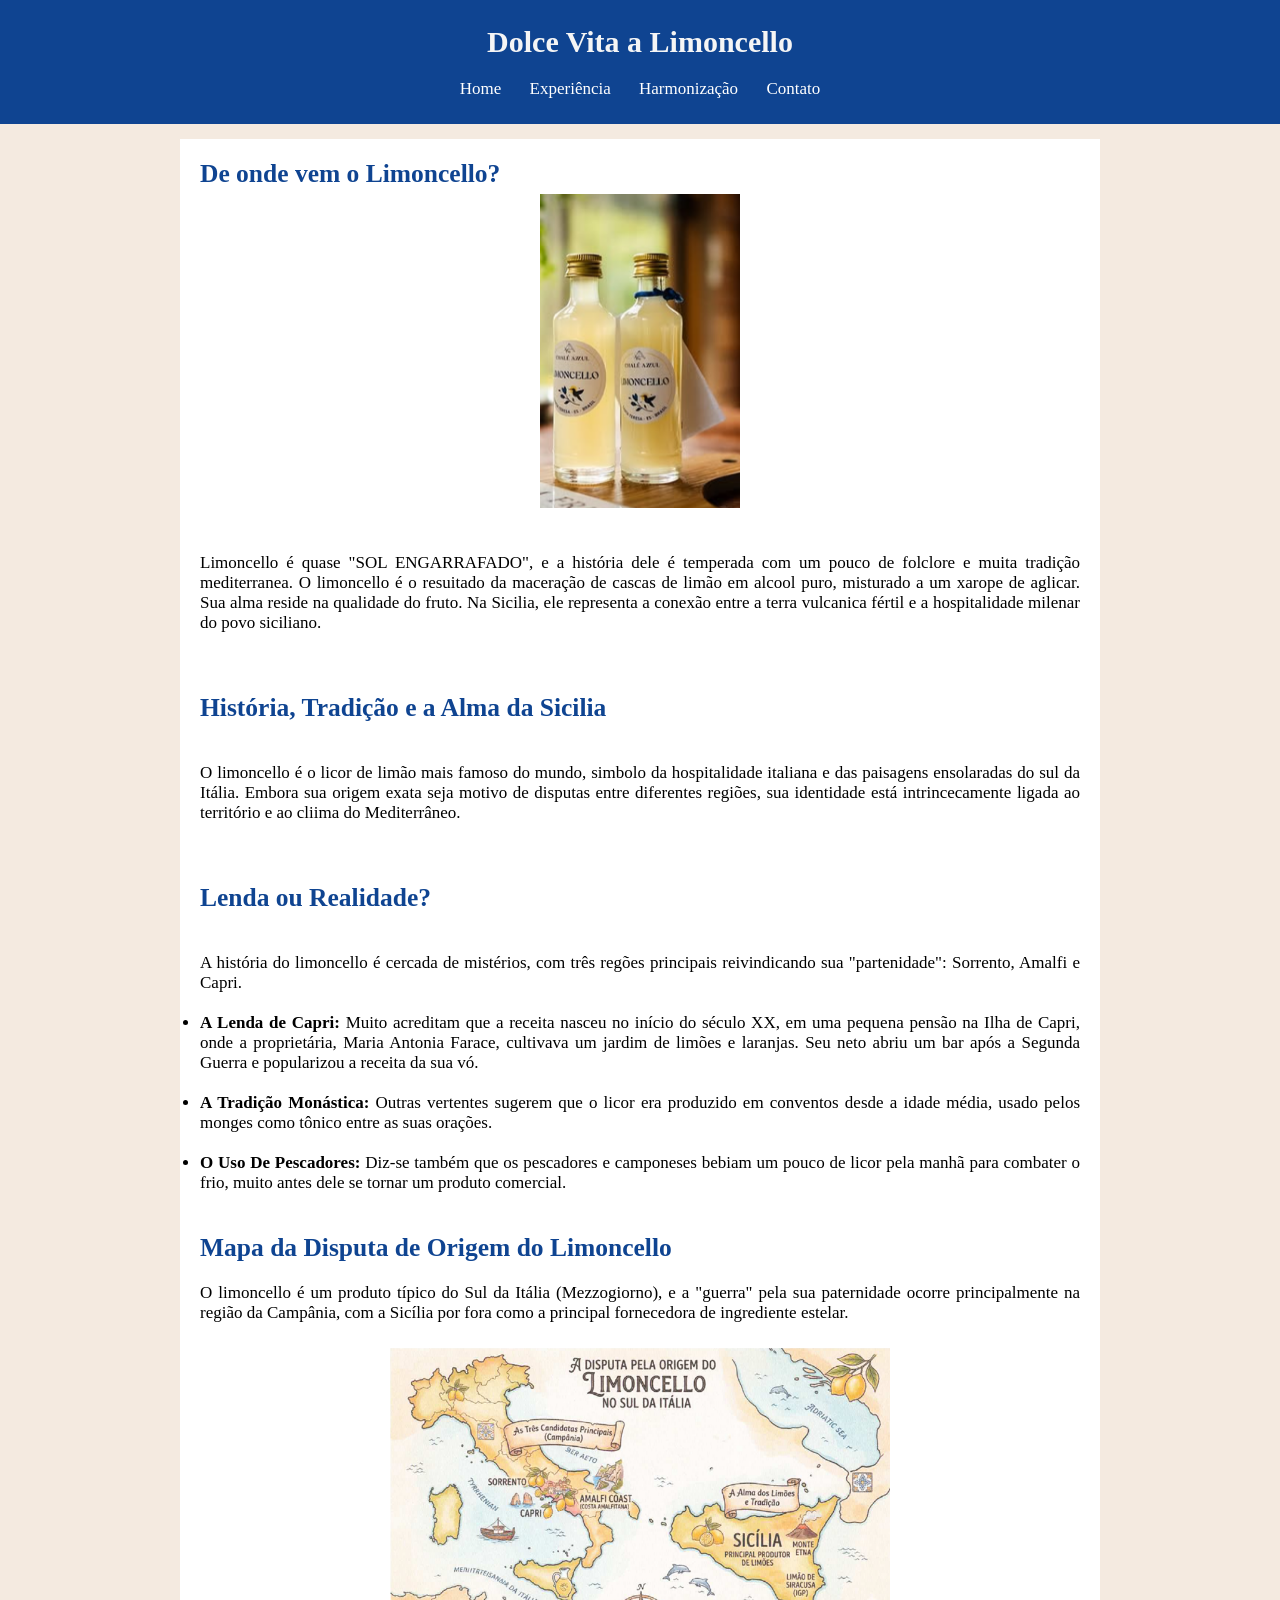
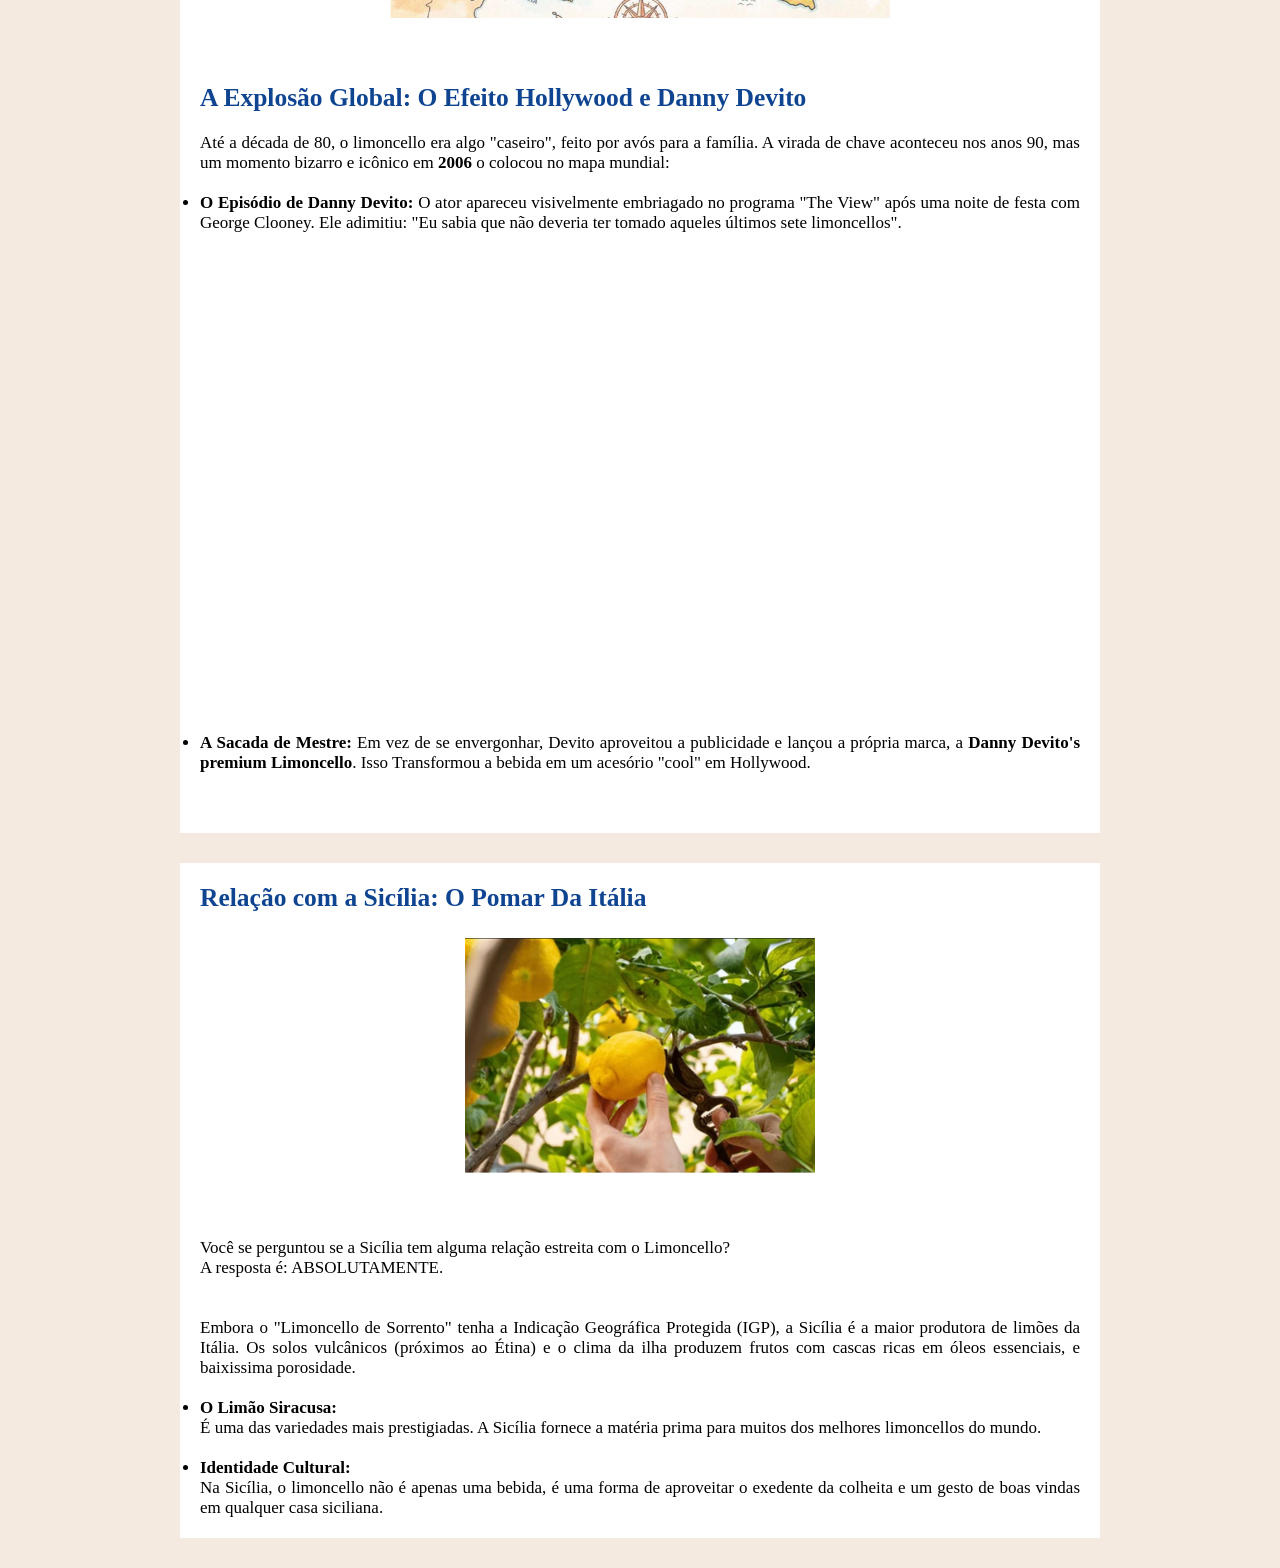
==== index.html @ cee3f82c "Add files via upload" ====
<!DOCTYPE html>
<html lang="pt-br">

<head>
    <meta charset="UTF-8">
    <meta name="viewport" content="width=device-width, initial-scale=1.0">
    <title>Dolce Vita a Limoncello-Home</title>

    <link rel="stylesheet" href="style.css" >
</head>

<body>

    <div id="header">

        <div id="logo">
            <h1>Dolce Vita a Limoncello</h1>
        </div>
    
        <div id="menu">
            <a href="index.html">Home</a>
            <a href="index2.html">Experiência</a>
            <a href="index4.html">Harmonização</a>
            <a href="index3.html">Contato</a>
        </div>

    </div>

    <div id="content">

        <div id="posts">

            <!-- abertura postagem -->
            <div class="post">
                <h2>De onde vem o Limoncello?</h2>
                <img class="img-post" src="garrafinha-de-limoncello.png"><br><br>
                <p>
Limoncello é quase "SOL ENGARRAFADO", e a história dele é temperada com um pouco de folclore e muita tradição mediterranea. O limoncello é o resuitado da maceração de cascas de limão em alcool puro, misturado a um xarope de aglicar. Sua alma reside na qualidade do fruto. Na Sicilia, ele representa a conexão entre a terra vulcanica fértil e a hospitalidade milenar do povo siciliano.
</p>
<br><br><br>

                <h2>História, Tradição e a Alma da Sicilia</h2><br>
                <br>
                <p>
                 O limoncello é o licor de limão mais famoso do mundo, simbolo da hospitalidade italiana e das paisagens ensolaradas do sul da Itália. Embora sua origem exata seja motivo de disputas entre diferentes regiões, sua identidade está intrincecamente ligada ao território e ao cliima do Mediterrâneo.    
                </p><br><br><br>

                <h2> Lenda ou Realidade? </h2><br><br>
                <p>
                    A história do limoncello é cercada de mistérios, com três regões principais reivindicando sua "partenidade": Sorrento, Amalfi e Capri.
                    <br><br>
                    <ul>
                        <li><b>A Lenda de Capri:</b> Muito acreditam que a receita nasceu no início do século XX, em uma pequena pensão na Ilha de Capri, onde a proprietária, Maria Antonia Farace, cultivava um jardim de limões e laranjas. Seu neto abriu um bar após  a Segunda Guerra  e popularizou a receita da sua vó. </li><br>
                        <li>
                            <b>A Tradição Monástica:</b>
                            Outras vertentes sugerem que o licor era produzido em conventos desde a idade média, usado pelos monges como tônico entre as suas orações.
                        </li><br>
                        <li>
                            <b>O Uso De Pescadores:</b>
                            Diz-se também que os pescadores e camponeses bebiam um pouco de licor pela manhã para combater o frio, muito antes dele se tornar um produto comercial.
                        </li>
                    </ul>
                </p>
             <br><br>
                
                <h2>Mapa da Disputa de Origem do Limoncello</h2><br>
                <p>
                    O limoncello é um produto típico do Sul da Itália (Mezzogiorno), e a "guerra" pela sua paternidade ocorre principalmente na região da Campânia, com a Sicília por fora como a principal fornecedora de ingrediente estelar.
                </p><br>
                <img class="img-post3" src="mapa.png"><br><br><br>

                <h2>
                    A Explosão Global: O Efeito Hollywood e Danny Devito
                </h2><br>
                <p>
                    Até a década de 80, o limoncello era algo "caseiro", feito por avós para a família. A virada de chave aconteceu nos anos 90, mas um momento bizarro e icônico em <b>2006</b> o colocou no mapa mundial:
                </p><br>
                <ul>
                    <li>
                        <b> O Episódio de Danny Devito:</b> O ator apareceu visivelmente embriagado no programa "The View" após uma noite de festa com George Clooney. Ele adimitiu: "Eu sabia que não deveria ter tomado aqueles últimos sete limoncellos".
                    </li><br><br>
                    <iframe width="100%" height="415" src="https://www.youtube.com/embed/46wakJ8oggM?si=BJZEupOuwnq8N5jR" title="Danny Devito Limoncello" frameborder="0" allow="accelerometer; autoplay; clipboard-write; encrypted-media; gyroscope; picture-in-picture; web-share" referrerpolicy="strict-origin-when-cross-origin" allowfullscreen></iframe><br><br><br>
                    <li>
                        <b> A Sacada de Mestre:</b>
                        Em vez de se envergonhar, Devito aproveitou a publicidade e lançou a própria marca, a <b>Danny Devito's premium Limoncello</b>. Isso Transformou a bebida em um acesório "cool" em Hollywood.
                    </li><br><br>
                </ul>



            </div>
            <!--fechamento postagem -->

                        <!-- abertura postagem -->
            <div class="post">
                <h2 class="centralizar">Relação com a Sicília: O Pomar Da Itália</h2><br>
                <img class="img-post2" src="colheita-do-limao.png">
                <br><br><br>
                <p>
                    Você se perguntou se a Sicília tem alguma relação estreita com o Limoncello?<br> A resposta é: ABSOLUTAMENTE.
                </p>
                <br><br>
                <p>
                    Embora o "Limoncello de Sorrento" tenha a Indicação Geográfica Protegida (IGP), a Sicília é a maior produtora de limões da Itália. Os solos vulcânicos (próximos ao Étina) e o clima da ilha produzem frutos com cascas ricas em óleos essenciais, e baixissima porosidade.
                </p><br>
                <ul>
                    <li><h4>O Limão Siracusa:</h4>
                    É uma das variedades mais prestigiadas. A Sicília fornece a matéria prima para muitos dos melhores limoncellos do mundo.
                    </li><br>
                    <li>
                        <h4>Identidade Cultural:</h4>
                        Na Sicília, o limoncello não é apenas uma bebida, é uma forma de aproveitar o exedente da colheita e um gesto de boas vindas em qualquer casa siciliana.
                    </li>
                </ul>
               
            </div>
            <!--fechamento postagem -->

        </div>
    </div>
</body>

</html>
---- style.css ----
/*
********limpar formatações********
*/
*{
    margin: 0;
    padding: 0;
}

/*
******** formatações genericas********
*/

body{
    font-size: 17px;
    font-family:the bigmounth 'Lucida Sans', 'Lucida Sans Regular', 'Lucida Grande', 'Lucida Sans Unicode', Geneva, Verdana, sans-serif;
    background: #F4EAE0
}

h1{
    color: whitesmoke;
    font-size: 30px;
}

h2{
    color: #0F4491;
}

h3{
    color: rgb(12, 12, 12);
    padding: 5px;
}



/*
********header********
*/
#header{
    background-color:#0F4491;
    padding: 15px;
    text-align: center;
}

#logo, #menu{
padding: 10px;

}

#header a:link, #header a:visited{
    color: white;
    padding:8px 12px;
}

#header a:hover{
    color: #0F4491;
    background-color: white;
    text-decoration:none;
}

.white{
    color: white;
}

/*
********conteudo********
*/
#content{
    width: 920px;
    margin: 0 auto;
    padding: 15px;
    text-align: justify;
}
#posts{
   width: 920px;
    float: left;
}

.post{
    padding: 20px;
    margin-bottom: 30px;
    background-color: white;
    text-align:justify;
}

.img-post{
    width: 200px;
    height: auto;
    display: block;
    margin: 5px auto;
}

.img-post2{
    width: 350px;
    height: auto;
    display: block;
    margin: 5px auto;
}

.img-post3{
    width: 500px;
    height: auto;
    display: block;
    margin: 5px auto;
}


/*
********* rigth side*********
*/
#right-side{
    width: 20px;
    float: right;

}

.content-right{
    background-color: white;
    padding: 10px;
    margin-bottom: 200px;
}
.post-right{
    font-size: 15px;
    padding: 5px;
    border-bottom: 1px dotted;
}

/*
********* FORMATAÇÃO DE LINKS*********
*/

a{
    text-decoration:none;
}

a:link, a:visited{
    color:#0F4491;
}

a:hover{
    text-decoration:underline
}

/*
********* footer*********
*/

#footer{
    clear: both;
    text-align: center;
    padding: 10px;
    background: white;
    color: #0F4491;
}

li a:hover {
  background-color: #555;
  color: white;
}
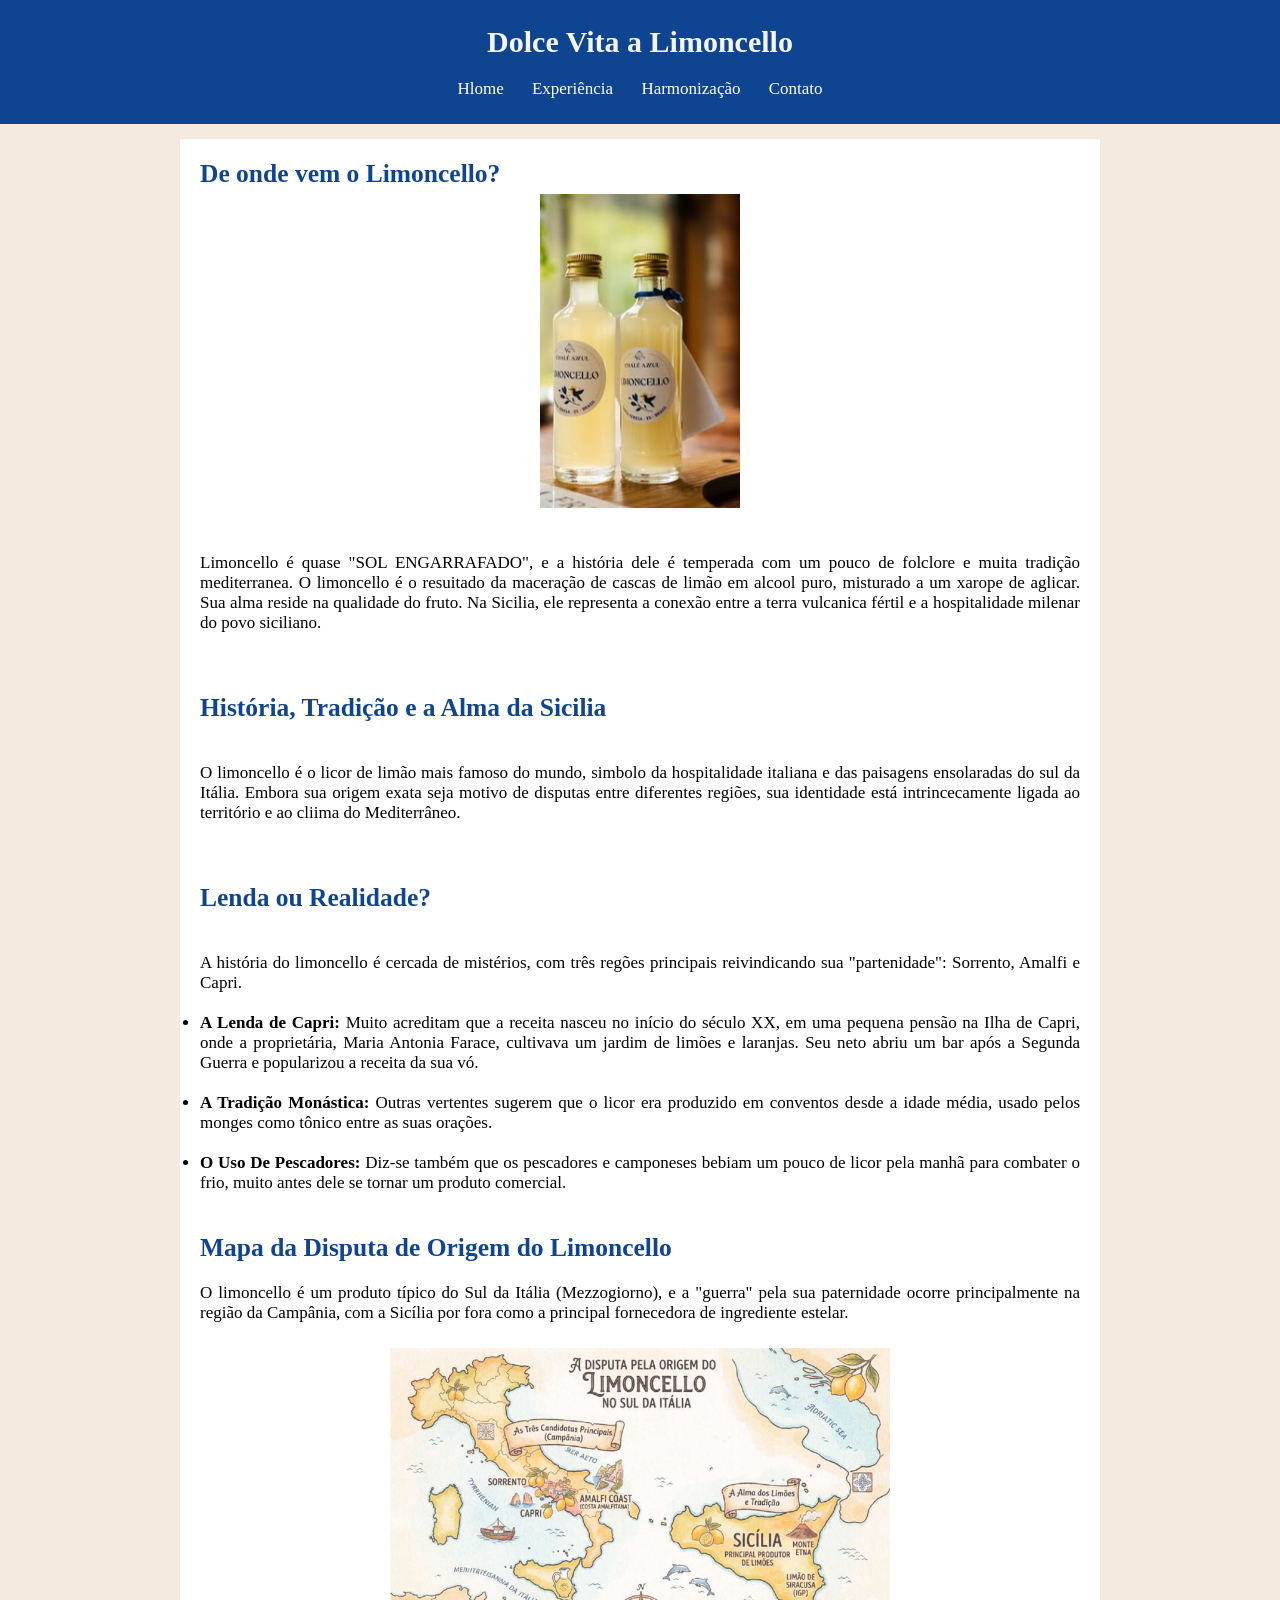
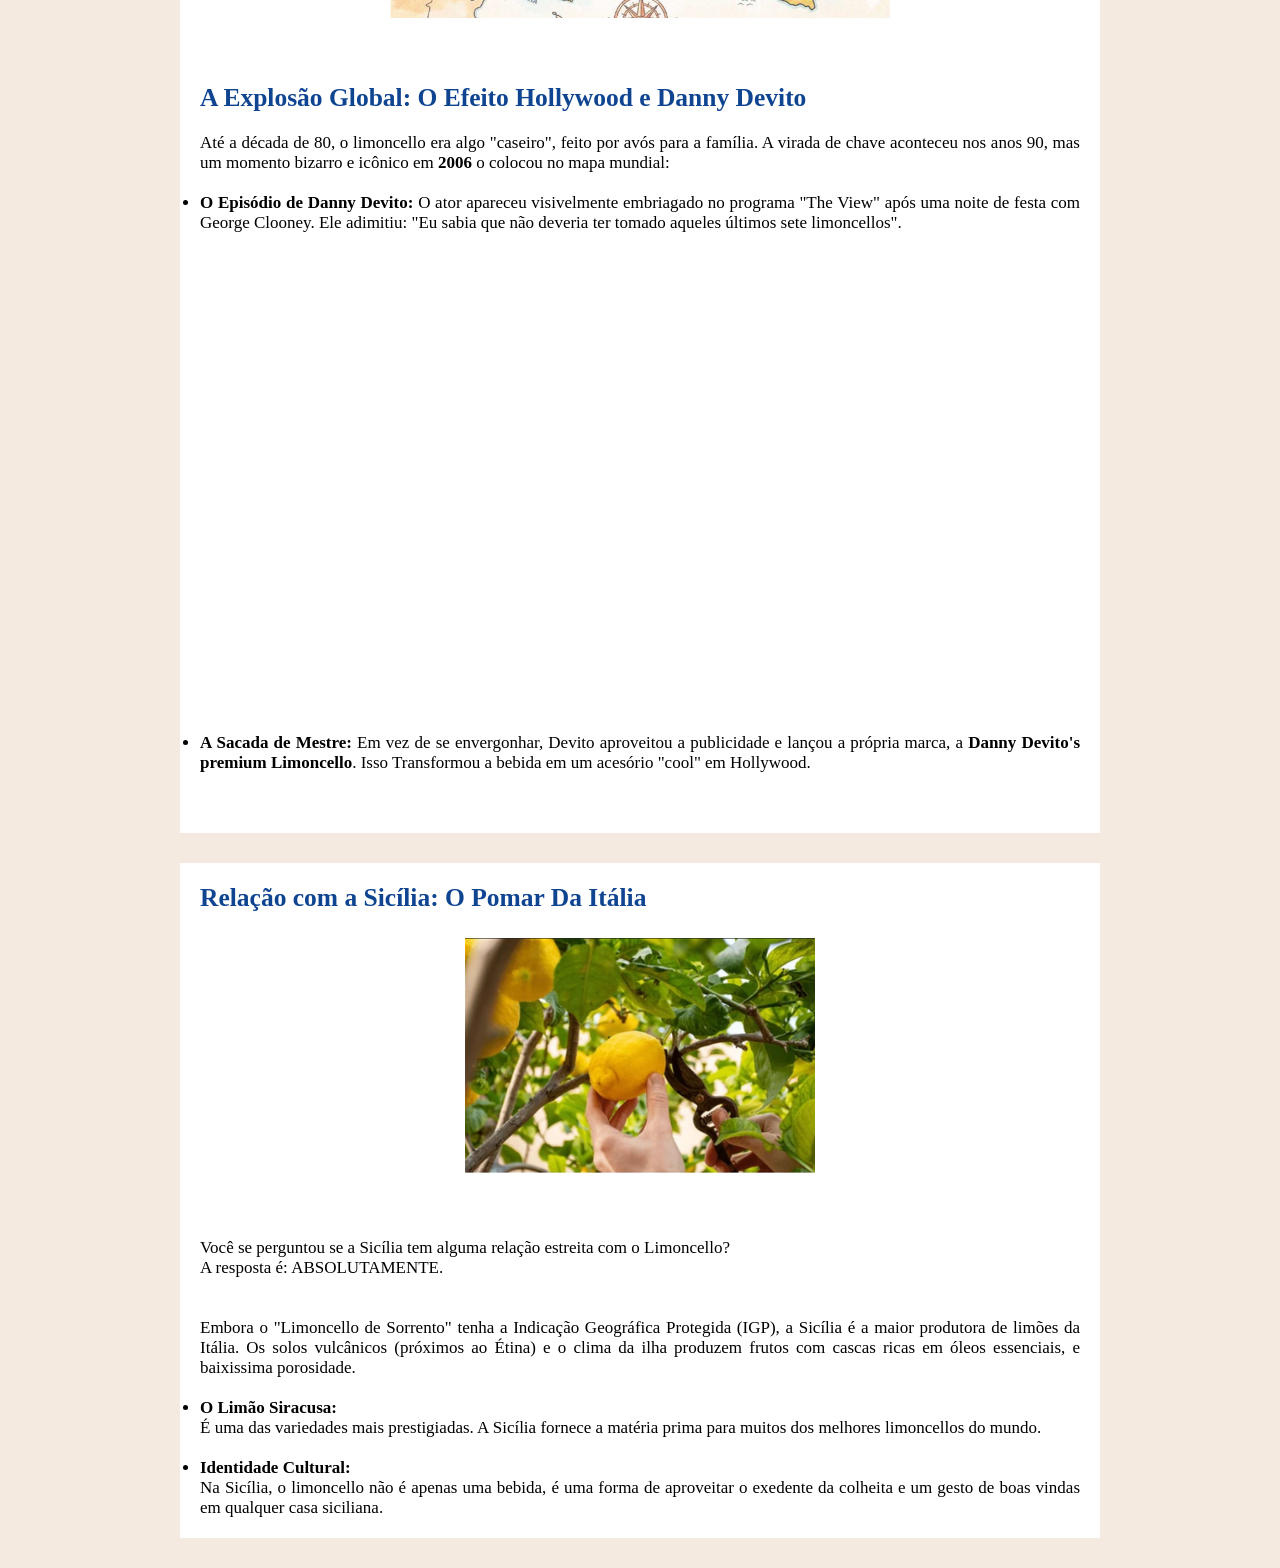
==== commit f982a267: "Fix HTML encoding issues in index.html Teste" ====
--- a/index.html
+++ b/index.html
@@ -18,7 +18,7 @@
         </div>
     
         <div id="menu">
-            <a href="index.html">Home</a>
+            <a href="index.html">Hlome</a>
             <a href="index2.html">Experiência</a>
             <a href="index4.html">Harmonização</a>
             <a href="index3.html">Contato</a>
@@ -120,4 +120,4 @@
     </div>
 </body>
 
-</html>+</html>
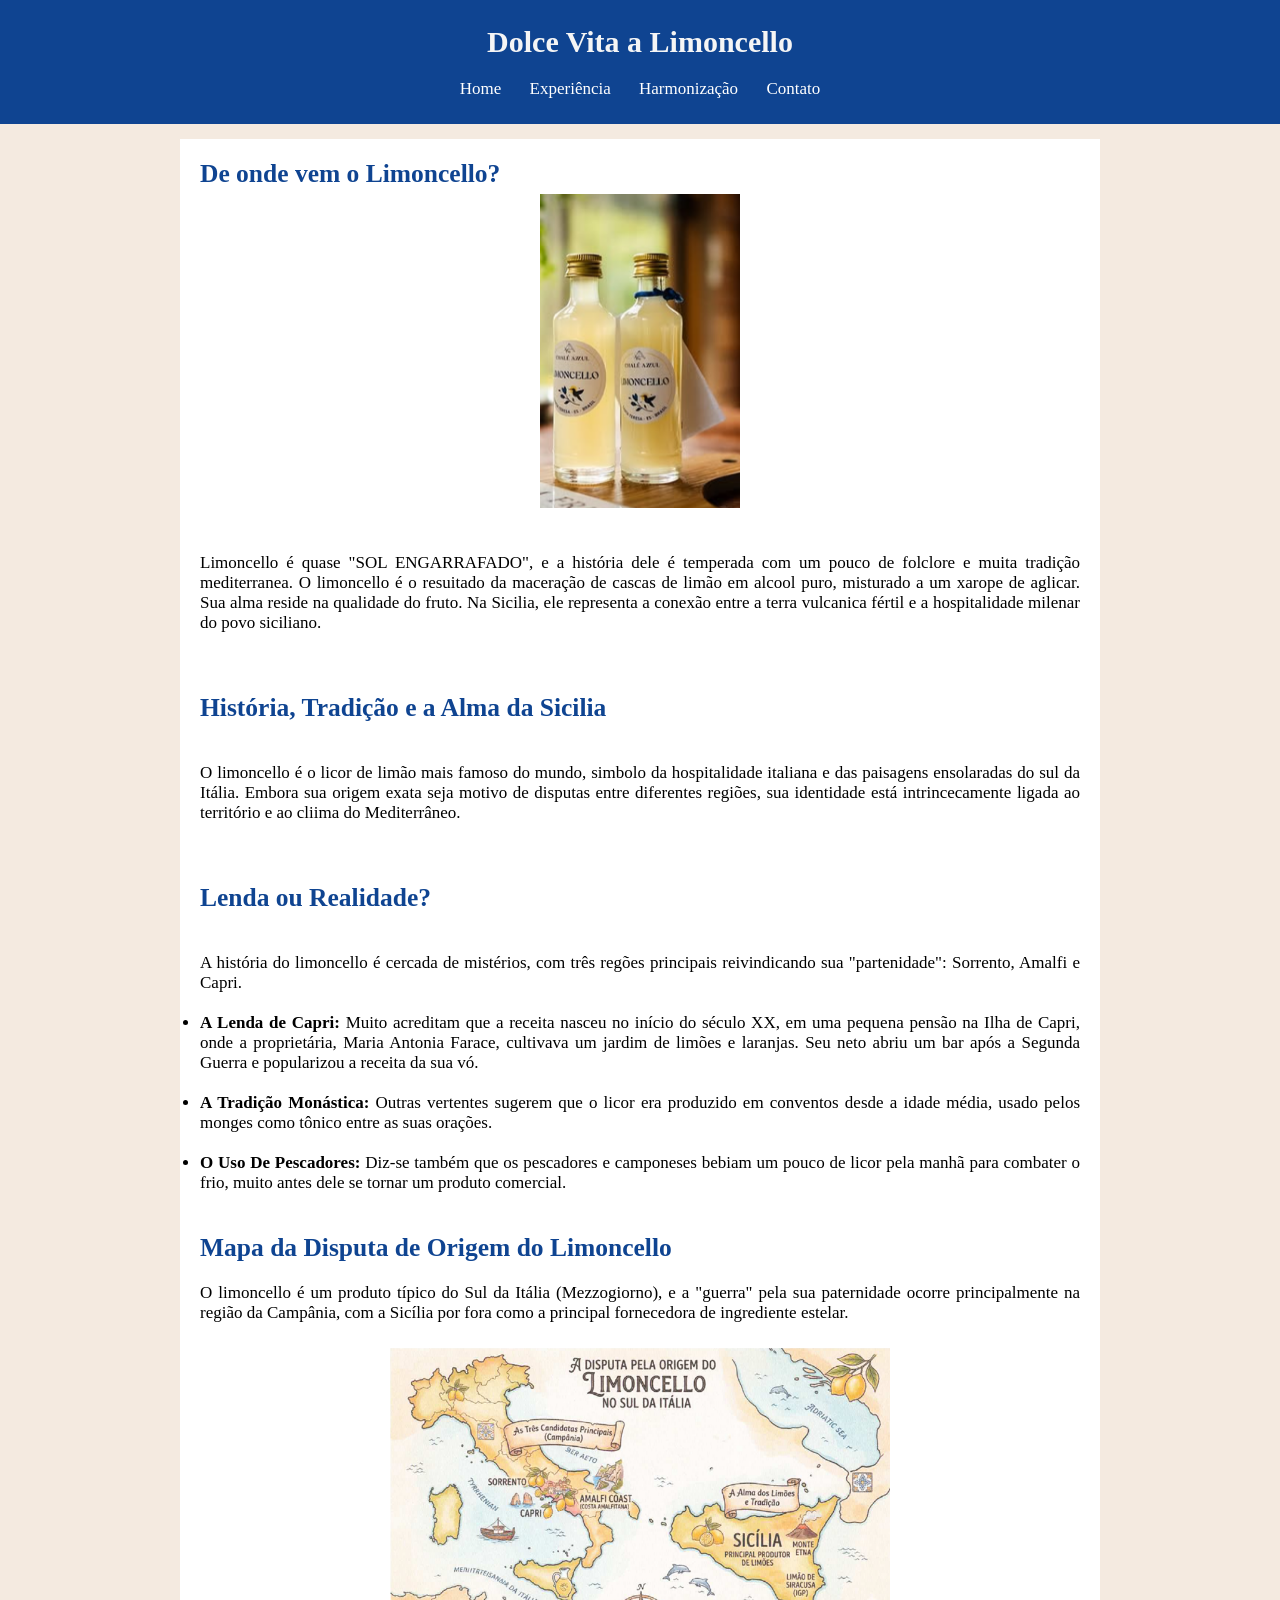
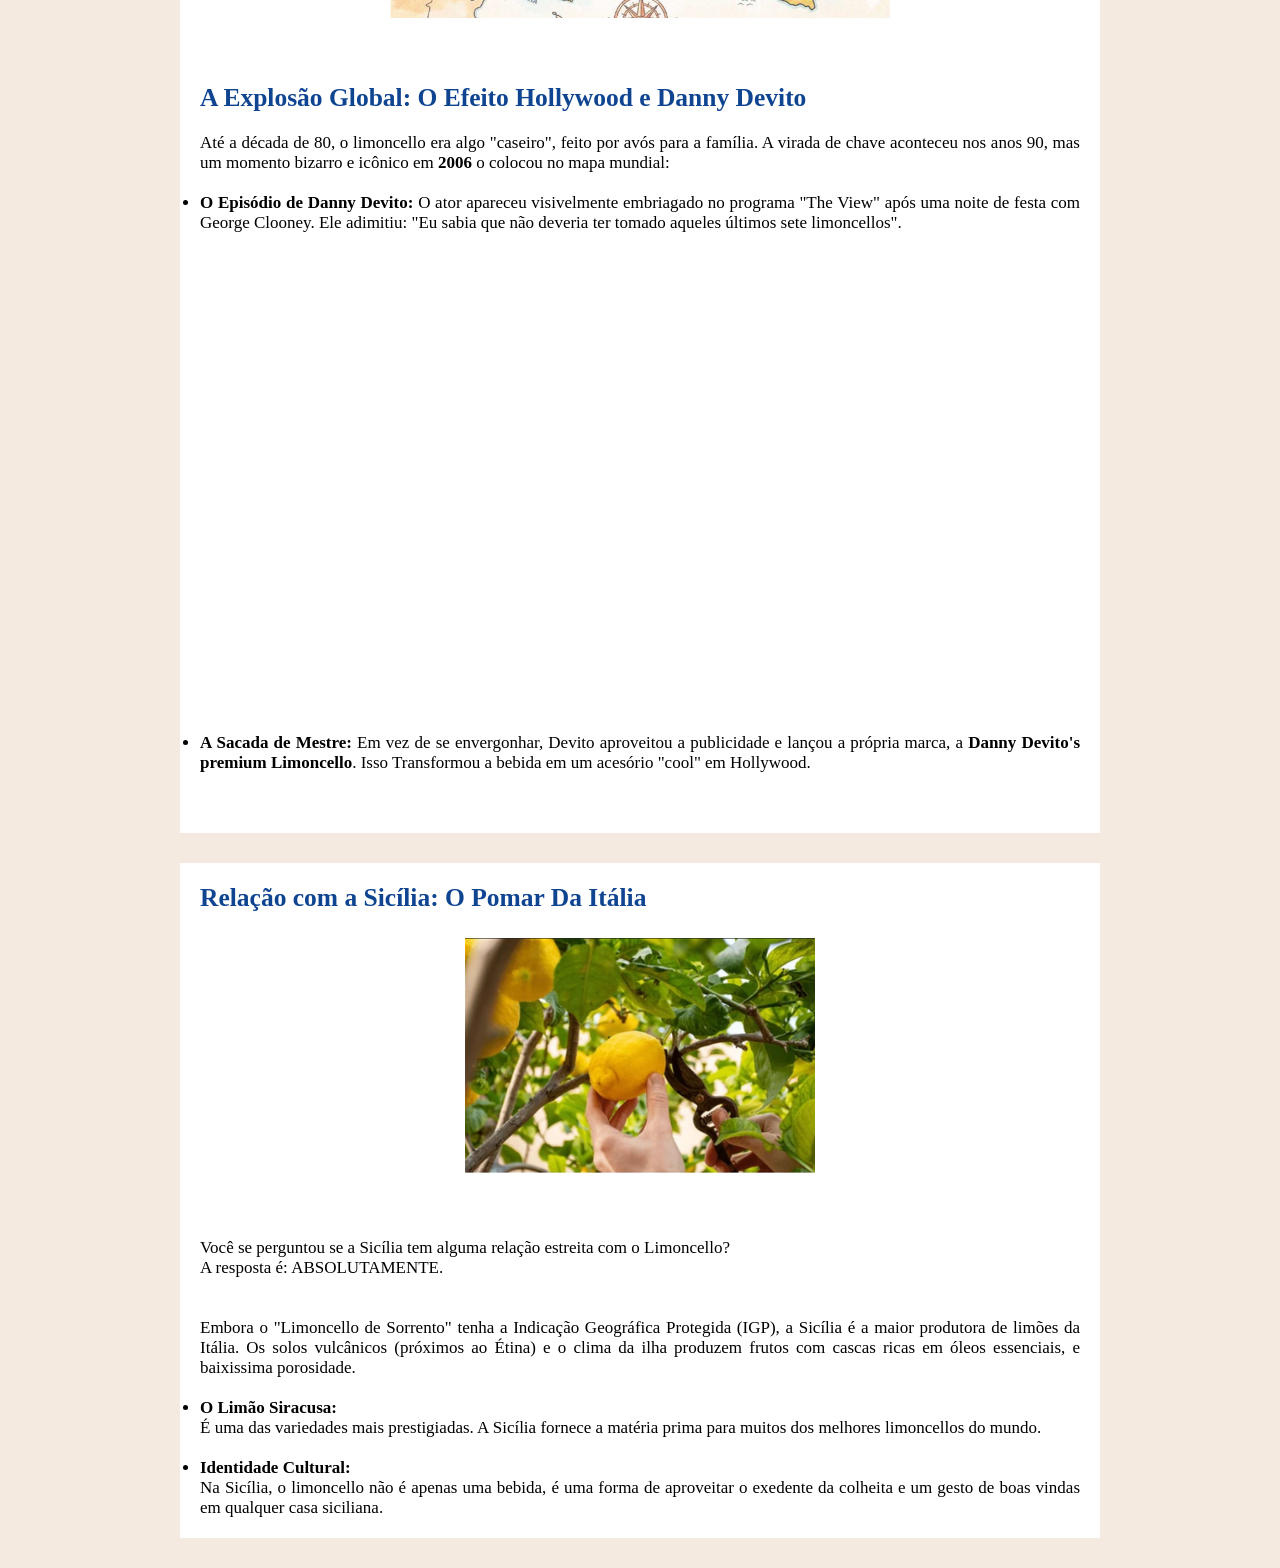
==== commit a4a2474f: "Fix HTML encoding issues in index.html original" ====
--- a/index.html
+++ b/index.html
@@ -18,7 +18,7 @@
         </div>
     
         <div id="menu">
-            <a href="index.html">Hlome</a>
+            <a href="index.html">Home</a>
             <a href="index2.html">Experiência</a>
             <a href="index4.html">Harmonização</a>
             <a href="index3.html">Contato</a>
